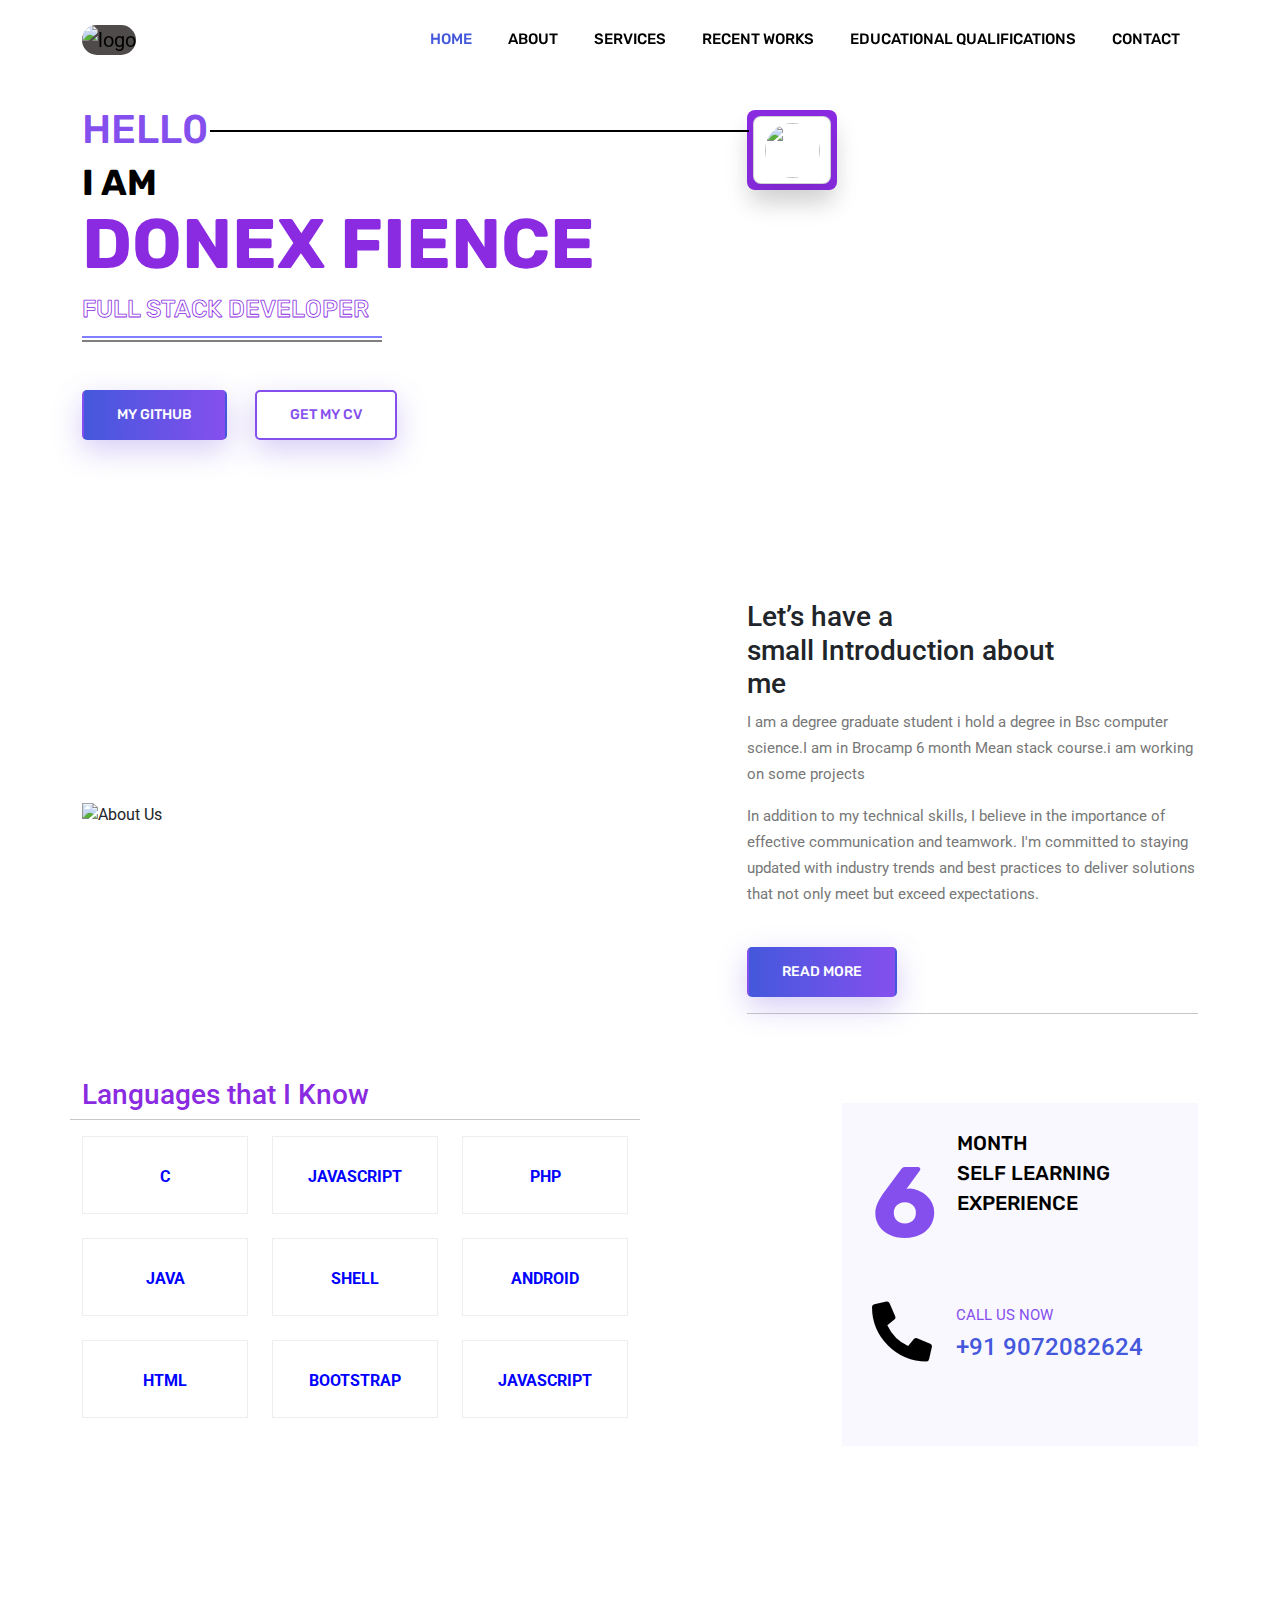
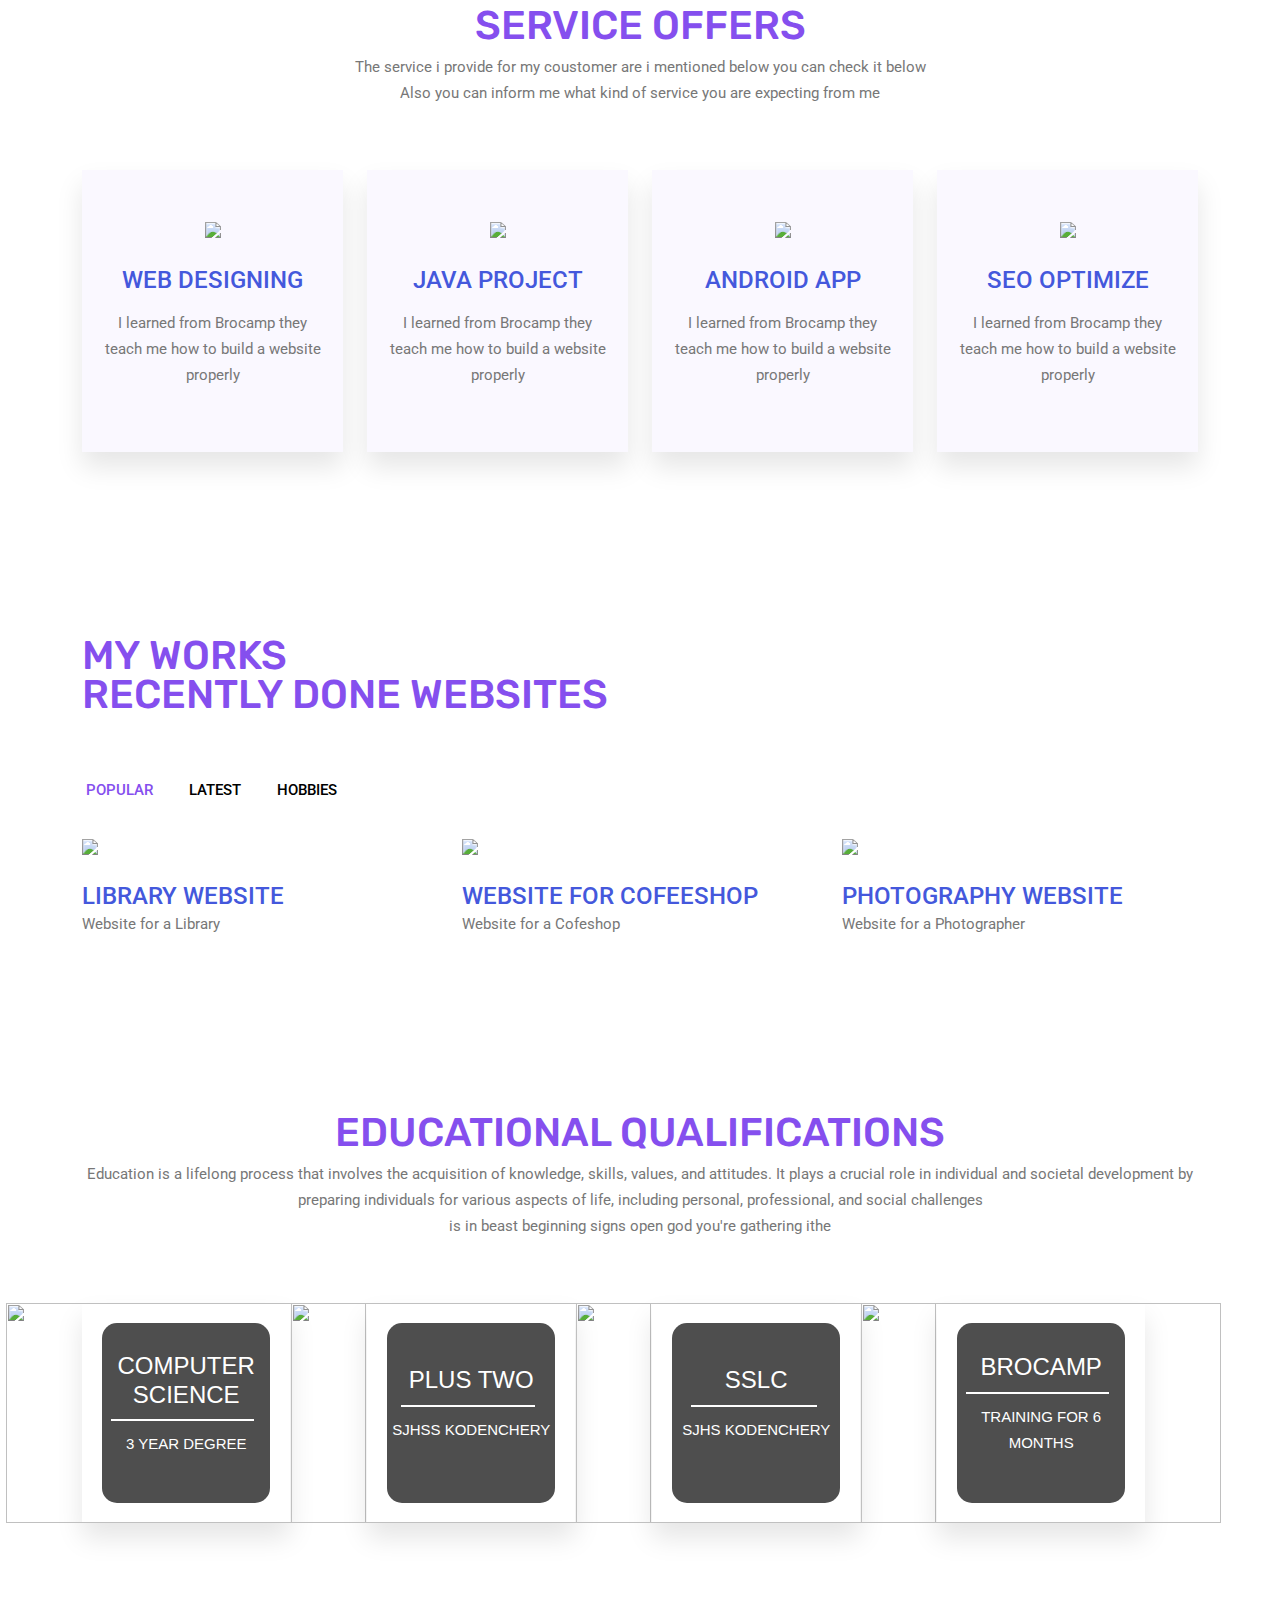
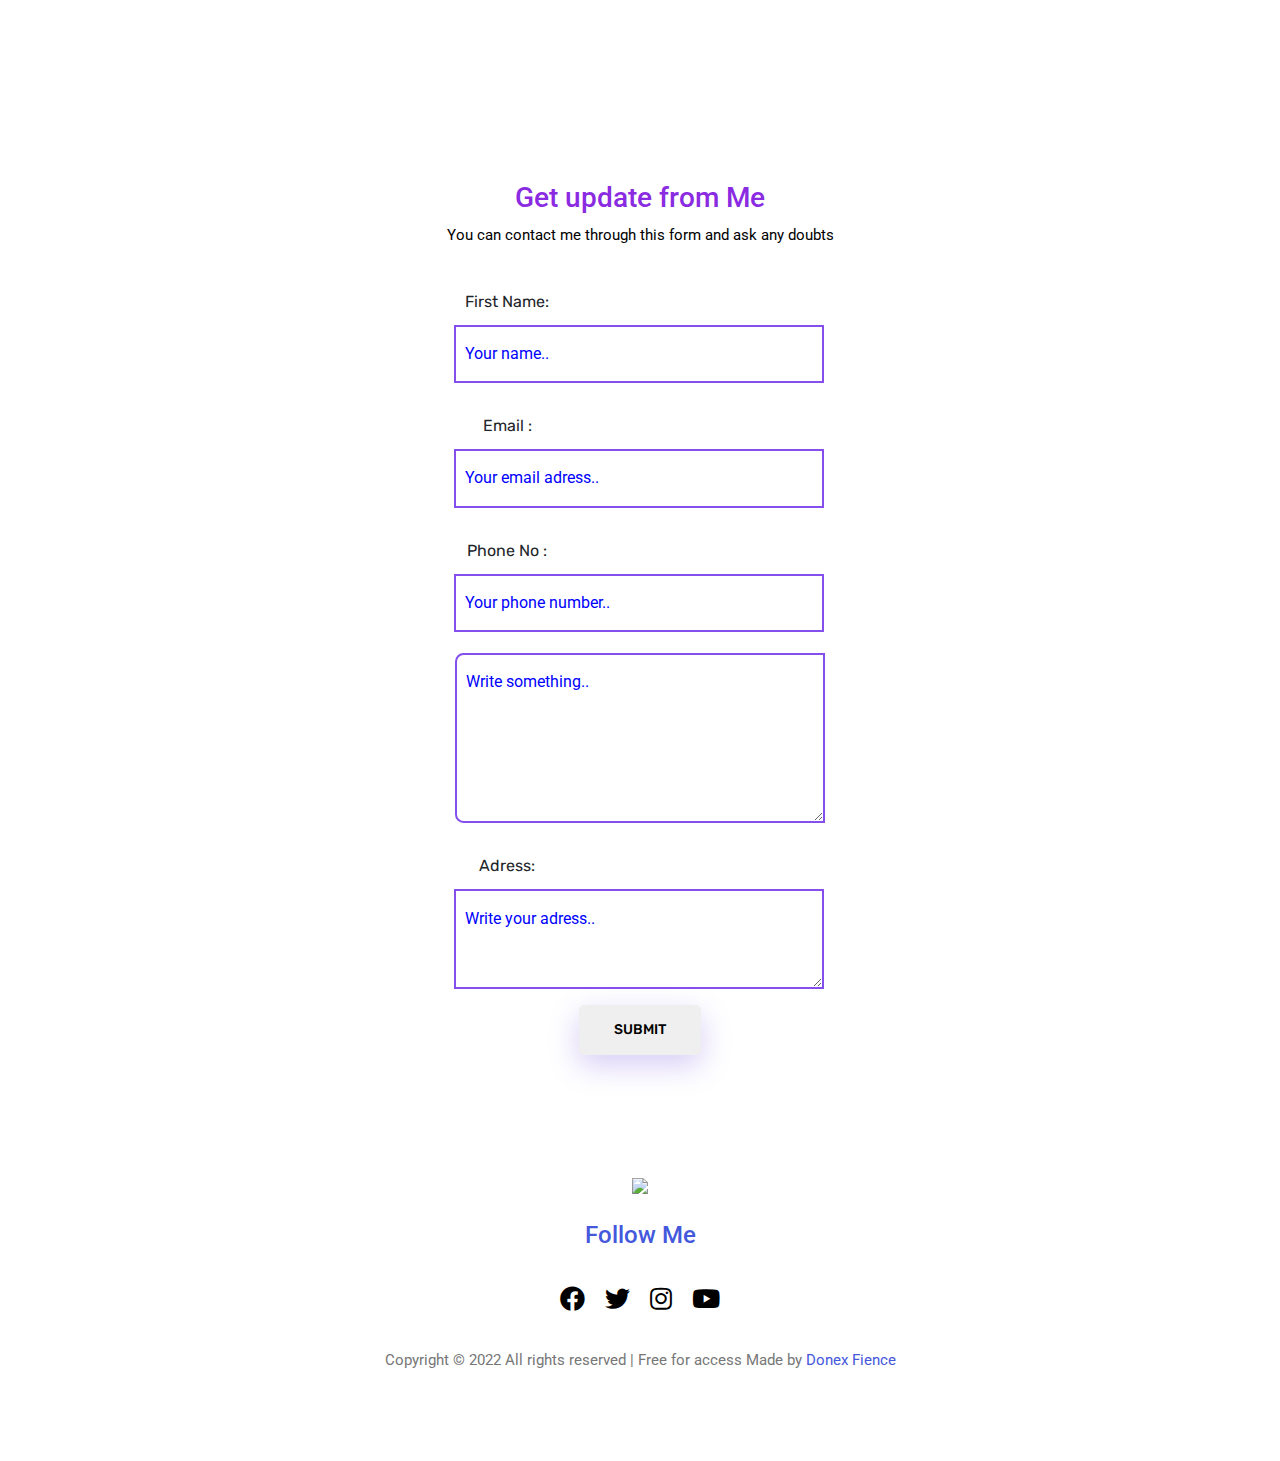
==== WEEK _2 technical/mywebsitess.html @ 6db1c2a1 "HOME PAGE PORTFOLIO" ====
<!DOCTYPE html>
<html lang="en">

<head>
    <meta charset="UTF-8">
    <meta name="viewport" content="width=device-width, initial-scale=1.0">
    <title>Donex fience</title>

    <!-- FAVICON -->
    <link rel="icon" type="image/png" href="Untitled.png">

    <!-- Bootstrap 5 CDN Links -->
    <link rel="stylesheet" href="https://cdnjs.cloudflare.com/ajax/libs/twitter-bootstrap/5.1.0/css/bootstrap.min.css">
    <link rel="stylesheet" href="https://cdnjs.cloudflare.com/ajax/libs/font-awesome/5.15.4/css/all.min.css">

    <!-- Custom File's Link -->
    <link rel="stylesheet" href="css/style.css">
    <link rel="stylesheet" href="css/responsive-style.css">

</head>

<body>
    <!-- Navbar section -->
    <header class="header_wrapper">
        <nav class="navbar navbar-expand-lg fixed-top">
            <div class="container">
                <!-- container fluid will go to edges -->
                <a class="navbar-brand" href="#">
                    <img decoding="async" src="my logo.jpg" height="5px" class="img-fluid" alt="logo">
                </a>
                <button class="navbar-toggler" type="button" data-bs-toggle="collapse" data-bs-target="#navbarNav"
                    aria-controls="navbarNav" aria-expanded="false" aria-label="Toggle navigation">
                    <i style="font-size: large;" class="fas fa-stream navbar-toggler-icon"></i>
                </button>
                <div class="collapse navbar-collapse justify-content-end" id="navbarNav">
                    <!-- like a menu -->
                    <ul class="navbar-nav menu-navbar-nav">
                        <li class="nav-item">
                            <a class="nav-link active" aria-current="page" href="#home">Home</a>
                        </li>
                        <li class="nav-item">
                            <a class="nav-link" href="./Multipages-website-Design/aboutlink.html">About</a>
                        </li>
                        <li class="nav-item">
                            <a class="nav-link" href="Multipages-website-Design/services.html">Services</a>
                        </li>
                        <li class="nav-item">
                            <a class="nav-link" href="Multipages-website-Design/recent.html">Recent works</a>
                        </li>
                        <li class="nav-item">
                            <a class="nav-link" href="Multipages-website-Design/education.html">Educational Qualifications</a>
                        </li>
                        <li class="nav-item">
                            <a class="nav-link" href="Multipages-website-Design/contact.html">Contact</a>
                        </li>
                    </ul>
                </div>
            </div>
        </nav>
    </header>
    <!-- Navbar section exit -->

    <!-- Banner section -->
    <section id="home" class="banner_wrapper">
        <div class="container">
            <div class="row">
                <div class="col-lg-7 order-lg-1 order-2 banner-content">
                    <h2 class="text-uppercase position-relative">Hell0</h2>
                    <h4 class="text-uppercase">I   am  </h4>
                    <h1 style="color: blueviolet;" >DONEX FIENCE</h1>
                    <h5 class="text-uppercase data-text">Full Stack developer</h5>
                    <div class="line"></div>
                    <div class="lines"></div>
                    
                    <div class="mt-5">
                        <!-- bootstrap btns -->
                        <a class="main-btn primary-btn" href="#">My Github</a>
                        <a class="main-btn secondary-btn ms-4" href="#">Get My CV</a>
                    </div>
                </div>
                <div class="col-lg-5 order-lg-2 order-1">
                    <div class="top-right-myimg">
                        <section class="containers">
                            <div class="card">
                              <div class="image">
                                <img decoding="async" src="Screenshot_2023-11-14-17-39-06-389_com.instagram.android.jpg" class="img-fluid"/>
                              </div>
                            </div>
                            <!-- <img decoding="async" src="Screenshot_2023-11-14-17-39-06-389_com.instagram.android.jpg" class="img-fluid"> -->
                        
                    </div>
                </div>
            </div>
        </div>
    </section>
    <!-- Banner section exit -->

    <!-- About section -->
    <section id="about" class="about_wrapper">
        <div class="container">
            <div class="row align-items-center">
                <div class="col-lg-7 mb-4 mb-lg-0">
                    <img decoding="async" src="Untitled (1).png" class="img-fluid" alt="About Us">
                </div>
                <div class="col-lg-5 mb-4 mb-lg-0">
                    <h3>Let’s have a <br> small Introduction about <br>me</h3>
                    <p>I am a degree graduate student i hold a degree in Bsc computer science.I am in Brocamp 6 month Mean stack course.i am working on some projects</p>
                    <p>In addition to my technical skills, I believe in the importance of effective communication and teamwork. I'm committed to staying updated with industry trends and best practices to deliver solutions that not only meet but exceed expectations.</p>
                    <a href="#" class="main-btn primary-btn mt-4">READ MORE</a>
                    <hr>
                </div>
            </div>
            <div class="row justify-content-center pt-5">
                <div class="col-lg-6 mb-4 mb-lg-0">
                    <div class="row">
                        <h3 style="color: blueviolet;">Languages that I Know</h3>
                        <hr>
                        <div class="col-md-4 col-sm-6 mb-4">
                            <div class="single-logo-item">
                                <p  class="text-uppercase" style="font-size: medium;color: blue; font-weight: bold;">C </p>
                            </div>
                        </div>
                        <div class="col-md-4 col-sm-6 mb-4">
                            <div class="single-logo-item">
                                <p  class="text-uppercase" style="font-size: medium;color: blue; font-weight: bold;">javascript</p>
                            </div>
                        </div>
                        <div class="col-md-4 col-sm-6 mb-4">
                            <div class="single-logo-item">
                                <p  class="text-uppercase" style="font-size: medium;color: blue; font-weight: bold;">PHP</p>
                            </div>
                        </div>
                        <div class="col-md-4 col-sm-6 mb-4">
                            <div class="single-logo-item">
                                <p  class="text-uppercase" style="font-size: medium;color: blue; font-weight: bold;">java</p>
                            </div>
                        </div>
                        <div class="col-md-4 col-sm-6 mb-4">
                            <div class="single-logo-item">
                                <p  class="text-uppercase" style="font-size: medium;color: blue; font-weight: bold;">Shell</p>
                            </div>
                        </div>
                        <div class="col-md-4 col-sm-6 mb-4">
                            <div class="single-logo-item">
                                <p  class="text-uppercase" style="font-size: medium;color: blue; font-weight: bold;">Android</p>
                            </div>
                        </div>
                        <div class="col-md-4 col-sm-6 mb-4">
                            <div class="single-logo-item">
                                <p  class="text-uppercase" style="font-size: medium;color: blue; font-weight: bold;">HTML</p>
                            </div>
                        </div>
                        <div class="col-md-4 col-sm-6 mb-4">
                            <div class="single-logo-item">
                                <p  class="text-uppercase" style="font-size: medium; color: blue; font-weight: bold;">BOOtstrap</p>
                            </div>
                        </div>
                        <div class="col-md-4 col-sm-6 mb-4">
                            <div class="single-logo-item">
                                <p  class="text-uppercase" style="font-size: medium; align-items: center;color: blue; font-weight: bold;">javascript</p>
                            </div>
                        </div>
                    </div>
                </div>
                <div class="offset-lg-2 col-lg-4 col-md-10">
                    <div class="client-info">
                        <div class="d-flex">
                            <span class="large">6</span> </span>
                            <span class="smll">MONTH <br>SELF LEARNING <br>EXPERIENCE</span>
                        </div>
                        <div class="call-now d-flex py-4">
                            <div>
                                <span class="fa fa-phone-alt"></span>
                            </div>
                            <div class="ms-4">
                                <p>call us now</p>
                                <h5>+91 9072082624</h5>
                            </div>
                        </div>
                    </div>
                </div>

            </div>
        </div>
    </section>
    <!-- About section exit -->

    <!-- Services section -->
    <section id="services" class="services_wrapper">
        <div class="container">
            <div class="row">
                <div class="col-sm-12 text-center mb-5">
                    <h2>SERVICE OFFERS</h2>
                    <p>The service i provide for my coustomer are i mentioned below you can check it below <br
                            class="d-none d-lg-block">
                        Also you can inform me what kind of service you are expecting from me</p>
                </div>
                <div class="col-lg-3 col-sm-6 mb-4">
                    <div class="card rounded-0 border-0 text-center py-5 px-3">
                        <div>
                            <img decoding="async" src="./images/services-img/mouse.webp">
                        </div>
                        <h5 class="text-uppercase mt-4 mb-3">Web designing</h5>
                        <p>I learned from Brocamp they teach me how to build a website properly</p>
                    </div>
                </div>
                <div class="col-lg-3 col-sm-6 mb-4">
                    <div class="card rounded-0 border-0 text-center py-5 px-3">
                        <div>
                            <img decoding="async" src="./images/services-img/ui-ux.webp">
                        </div>
                        <h5 class="text-uppercase mt-4 mb-3">java project</h5>
                        <p>I learned from Brocamp they teach me how to build a website properly</p>
                    </div>
                </div>
                <div class="col-lg-3 col-sm-6 mb-4">
                    <div class="card rounded-0 border-0 text-center py-5 px-3">
                        <div>
                            <img decoding="async" src="./images/services-img/website.webp">
                        </div>
                        <h5 class="text-uppercase mt-4 mb-3">android app</h5>
                        <p>I learned from Brocamp they teach me how to build a website properly</p>
                    </div>
                </div>
                <div class="col-lg-3 col-sm-6 mb-4">
                    <!-- a box with length of 3 and 5 -->
                    <div class="card rounded-0 border-0 text-center py-5 px-3">
                        <div>
                            <img decoding="async" src="./images/services-img/seo.webp">
                        </div>
                        <h5 class="text-uppercase mt-4 mb-3">SEO OPTIMIZE</h5>
                        <p>I learned from Brocamp they teach me how to build a website properly</p>
                    </div>
                </div>
            </div>
        </div>
    </section>
    <!--Services section exit -->

    <!-- my website Section -->
    <section id="website" class="allwebsite">
        <div class="container">
            <div class="row">
                <div class="col-sm-12 text-left mb-md-5 mb-2">
                    <h2>MY WORKS <br>RECENTLY DONE WEBSITES</h2>
                </div>
            </div>
            <div class="row">
                <!-- from bootstrap list of navbar -->
                <ul class="nav nav-pills mb-4" id="pills-tab" role="tablist">
                    <li class="nav-item" role="presentation">
                        <button class="nav-link active" id="pills-one-tab" data-bs-toggle="pill"
                            data-bs-target="#pills-one" type="button" role="tab" aria-controls="pills-one"
                            aria-selected="true">Popular</button>
                    </li>
                    <li class="nav-item" role="presentation">
                        <button class="nav-link" id="pills-two-tab" data-bs-toggle="pill" data-bs-target="#pills-two"
                            type="button" role="tab" aria-controls="pills-two" aria-selected="true">Latest</button>
                    </li>
                    <li class="nav-item" role="presentation">
                        <button class="nav-link" id="pills-three-tab" data-bs-toggle="pill"
                            data-bs-target="#pills-three" type="button" role="tab" aria-controls="pills-three"
                            aria-selected="true">Hobbies</button>
                    </li>
                </ul>
                <!-- content inside the above one    -->
                <div class="tab-content" id="pills-tabContent">
                    <div class="tab-pane fade show active" id="pills-one" role="tabpanel"
                        aria-labelledby="pills-one-tab">
                        <div class="row">
                            <div class="col-lg-4 col-sm-6">
                                <div class="websites-img">
                                    <img decoding="async" src="./images/WORK IMG/portfolio1.webp" class="img-fluid w-100">
                                    <div class="overlay"> <i class="fas fa-plus"></i></div>
                                </div>
                                <h5 class="mb-0 mt-4">LIBRARY WEBSITE</h5>
                                <p>Website for a Library</p>
                            </div>
                            <div class="col-lg-4 col-sm-6">
                                <div class="websites-img">
                                    <img decoding="async" src="./images/WORK IMG/portfolio2.webp" class="img-fluid w-100">
                                    <div class="overlay"> <i class="fas fa-plus"></i></div>
                                </div>
                                <h5 class="mb-0 mt-4">WEBSITE FOR COFEESHOP</h5>
                                <p>Website for a Cofeshop</p>
                            </div>
                            <div class="col-lg-4 col-sm-6">
                                <div class="websites-img">
                                    <img decoding="async" src="./images/WORK IMG/portfolio3.webp" class="img-fluid w-100">
                                    <div class="overlay"> <i class="fas fa-plus"></i></div>
                                </div>
                                <h5 class="mb-0 mt-4">PHOTOGRAPHY WEBSITE</h5>
                                <p>Website for a Photographer</p>
                            </div>
                        </div>
                    </div>
                    <div class="tab-pane fade" id="pills-two" role="tabpanel" aria-labelledby="pills-two-tab">
                        <div class="row">
                            <div class="col-lg-4 col-sm-6">
                                <div class="websites-img">
                                    <img decoding="async" src="./images/WORK IMG/portfolio4.webp" class="img-fluid w-100">
                                    <div class="overlay"> <i class="fas fa-plus"></i></div>
                                </div>
                                <h5 class="mb-0 mt-4">ANIMATION DESIGN</h5>
                                <p>Website for Shoping</p>
                            </div>
                            <div class="col-lg-4 col-sm-6">
                                <div class="websites-img">
                                    <img decoding="async" src="./images/WORK IMG/portfolio5.webp" class="img-fluid w-100">
                                    <div class="overlay"> <i class="fas fa-plus"></i></div>
                                </div>
                                <h5 class="mb-0 mt-4">ANIMATION DESIGN</h5>
                                <p>Website for a Instagram page</p>
                            </div>
                            <div class="col-lg-4 col-sm-6">
                                <div class="websites-img">
                                    <img decoding="async" src="./images/WORK IMG/portfolio6.webp" class="img-fluid w-100">
                                    <div class="overlay"> <i class="fas fa-plus"></i></div>
                                </div>
                                <h5 class="mb-0 mt-4">ANIMATION DESIGN</h5>
                                <p>Website for a college</p>
                            </div>
                        </div>
                    </div>
                    <div class="tab-pane fade" id="pills-three" role="tabpanel" aria-labelledby="pills-three-tab">
                        <div class="row">
                            <div class="col-lg-4 col-sm-6">
                                <div class="websites-img">
                                    <img decoding="async" src="./images/WORK IMG/portfolio7.webp" class="img-fluid w-100">
                                    <div class="overlay"> <i class="fas fa-plus"></i></div>
                                </div>
                                <h5 class="mb-0 mt-4">DRINKING COFEES</h5>
                                <p>TRAVEL</p>
                            </div>
                            <div class="col-lg-4 col-sm-6">
                                <div class="websites-img">
                                    <img decoding="async" src="./images/WORK IMG/portfolio8.webp" class="img-fluid w-100">
                                    <div class="overlay"> <i class="fas fa-plus"></i></div>
                                </div>
                                <h5 class="mb-0 mt-4">DRAWING</h5>
                                <p>PENCIL DRAWING</p>
                            </div>
                            <div class="col-lg-4 col-sm-6">
                                <div class="websites-img">
                                    <img decoding="async" src="./images/WORK IMG/portfolio9.webp" class="img-fluid w-100">
                                    <div class="overlay"> <i class="fas fa-plus"></i></div>
                                </div>
                                <h5 class="mb-0 mt-4">MY COLLECTIONS</h5>
                                <p>DRAWING COLLECTIONS</p>
                            </div>
                        </div>
                    </div>

                </div>
            </div>
        </div>
    </section>
    <!-- webistes Section exit -->

    <!-- education Section -->
    <section id="education" class="ed">
        <div class="container">
            <div class="row">
                <div class="col-sm-12 text-center mb-5">
                    <h2>EDUCATIONAL QUALIFICATIONS</h2>
                    <p>Education is a lifelong process that involves the acquisition of knowledge, skills, values, and attitudes. It plays a crucial role in individual and societal development by preparing individuals for various aspects of life, including personal, professional, and social challenges<br
                            class="d-none d-lg-block">
                        is in beast beginning signs open god you're gathering ithe</p>
                </div>
                <div class="col-lg-3 col-sm-6 mb-4">
                    <div class="card rounded-0 border-0 p-0">
                        <img decoding="async" src="./AdobeStock_392829738_Preview.jpeg" style="width: 360px; height: 220px;">
                        <div class="ed_details">
                            <div class="blog_text text-center">
                                <h5 class="text-white mb-0">COMPUTER SCIENCE</h5>
                                <div class="border_line"></div>
                                <p class="text-white">3 YEAR DEGREE</p>
                            </div>
                        </div>
                    </div>
                </div>
                <div class="col-lg-3 col-sm-6 mb-4">
                    <div class="card rounded-0 border-0 p-0">
                        <img decoding="async" src="./AdobeStock_426054483_Preview.jpeg" style="width: 360px; height: 220px;">
                        <div class="ed_details">
                            <div class="ed_text text-center">
                                <h5 class="text-white mb-0">PLUS TWO</h5>
                                <div class="border_line"></div>
                                <p class="text-white">SJHSS KODENCHERY</p>
                            </div>
                        </div>
                    </div>
                </div>
                <div class="col-lg-3 col-sm-6 mb-4">
                    <div class="card rounded-0 border-0 p-0">
                        <img decoding="async" src="./AdobeStock_61342759_Preview.jpeg" style="width: 360px; height: 220px;">
                        <div class="ed_details">
                            <div class="ed_text text-center">
                                <h5 class="text-white mb-0">SSLC</h5>
                                <div class="border_line"></div>
                                <p class="text-white">SJHS KODENCHERY</p>
                            </div>
                        </div>
                    </div>
                </div>
                <div class="col-lg-3 col-sm-6 mb-4">
                    <div class="card align-content-center justify-content-center rounded-0 border-0 p-0">
                        <img decoding="async" src="./AdobeStock_258061883_Preview.jpeg" style="width: 360px; height: 220px;">
                        <div class="ed_details">
                            <div class="ed_text text-center">
                                <h5 class="text-white mb-0">BROCAMP</h5>
                                <div class="border_line"></div>
                                <p class="text-white">TRAINING FOR 6 MONTHS</p>
                            </div>
                        </div>
                    </div>
                </div>
            </div>
        </div>
    </section>
    <!-- education Section exit -->

    <!-- Footer section -->
    <section id="contact" class="footer_wrapper mt-1">
        <div class="container">
            <div class="row">
                <div class="col-12 newsletter text-center px-2">
                    <div>
                        <h3 style="color: blueviolet;">Get update from Me</h3>
                        <p style="color: black;">You can contact me through this form and ask any doubts</p>

                        <form id="gform" action="https://script.google.com/macros/s/AKfycbw35t3rtK4gIuHwmHIR7xKgrsCrag_ogxi-517STUhFCDXxa4qKh5ohebCUTgon7kow_Q/exec" method="post" class="row g-2 justify-content-center" >
                            <div class="col col-sm-6 col-lg-4">
                                <div class="input-group">
                                <label for="fname">First Name: </label>
                                <input type="text" id="contact-name" name="name" placeholder="Your name.." onkeyup="validateName()">
                                <span id="name-error"></span>
                                </div>
                                <div class="input-group">
                                <label for="lname">Email :</label>
                                <input type="text" id="contact-email" name="email" placeholder="Your email adress.."onkeyup="validateEmail()">
                                <span id="Email-error"></span>
                                </div> 
                                <div class="input-group">
                                    <label for="contact-phone">Phone No :</label>
                                    <input type="text" id="contact-phone" name="phone" placeholder="Your phone number.." onkeyup="validatePhone()">
                                    <span id="number-error"></span>
                                </div>
                                <div class="input-group">
                                    <textarea id="contact-message" name="message" placeholder="Write something.." style="height:170px" onkeyup="validateMessage()"></textarea>
                                    <span id="meassage-error"></span>
                                </div>
                                <div class="input-group">
                                    <label for="subject">Adress: </label>
                                    <textarea id="adress" name="contact-adress" placeholder="Write your adress.." style="height:100px"></textarea>
                                    <span id="adress-error"></span>
                                </div>

                                <input type="submit" id="submit" value="Submit">
                            </div>
                            </div>
                        </form>
                    </div>
                </div>
            </div>
        </div>
        <div class="container mt-5">
            <div class="row align-items-center justify-content-center">
                <div class="col-12 text-center">
                    <div class="footer-logo mb-3 mb-md-0">
                        <img decoding="async" src="Untitled.png">
                    </div>
                    <div class="my-4 social-icons">
                        <h5>Follow Me</h5>
                        <ul class="list-unstyled d-flex justify-content-center align-items-center">
                            <li><a href="#"><i class="fab fa-facebook"></i></a></li>
                            <li><a href="#"><i class="fab fa-twitter"></i></a></li>
                            <li><a href="#"><i class="fab fa-instagram"></i></a></li>
                            <li><a href="#"><i class="fab fa-youtube"></i></a></li>
                        </ul>
                    </div>
                </div>
                <div class="col-lg-8 col-sm-12">
                    <p class="footer-text text-center my-2">Copyright © 2022 All rights reserved | Free for access
                        Made  by <a href="#">Donex Fience</a>
                    </p>

                </div>
            </div>
        </div>
    </section>
    <!-- Footer section exit -->

    <!-- Bootstrap 5 JS CDN Links -->
    <script src="https://cdnjs.cloudflare.com/ajax/libs/popper.js/2.9.2/umd/popper.min.js"></script>
    <script src="https://cdnjs.cloudflare.com/ajax/libs/twitter-bootstrap/5.1.0/js/bootstrap.min.js"></script>
    <script src="https://smtpjs.com/v3/smtp.js">
    </script>
    <!-- Custom Js Link -->
    <script src="js/main.js"></script>
    <script>
        function sendEmail(){
            Email.send({
    Host : "smtp.gmail.com",
    Username : "donexbrocamp@gmail.com",
    Password : "donexbrocamp2624",
    To : 'donexbrocamp@gmail.com',
    From :document.getElementById("email").value,
    Subject : "new coustomer",
    Body : "Name: "+document.getElementById("name").value+"<br> Email: "+document.getElementById("email").value+"<br> Number: "+document.getElementById("number").value
}).then(
  message => alert(message)
);
        }
    </script>
</body>

</html>
---- WEEK _2 technical/css/style.css ----
/* TABLE OF CONTENTS */
/* ------------------
1. General
2. Navbar
3. Banner
4. About
5. Services
6. Portfolio
7. Blog
8. Contact
9. Footer
-------------------- */

/* 1 General */
@import url('https://fonts.googleapis.com/css2?family=Rubik:wght@300;400;500;600;700;800;900&display=swap');
@import url('https://fonts.googleapis.com/css2?family=Roboto:wght@100;300;400;500;700;900&display=swap');


* {
    box-sizing: border-box;
    margin: 0;
    padding: 0;
}
/* variables for changing background color  */
:root {
    /* Background Color */
    --primary-color: #4458dc;
    --secondary-color: #854fee;
    --bg-white: #fff;
    --bg-light: #faf8ff;
    --bg-black: #000;
    --bg-gray: #eee;
    --gradient: linear-gradient(to right, #4458dc 0%, #854fee 100%), radial-gradient(circle at top left, #4458dc, #854fee);

    /* Text Color */
    --primary-text: #4458dc;
    --secondary-text: #854fee;
    --text-white: #fff;
    --text-black: #000;
    --text-gray: #777;

    /* Font Family */
    --primary-font: 'Rubik', sans-serif;
    --secondary-font: 'Roboto', sans-serif;
}

body {
    font-family: var(--secondary-font);
    width: 100%;
    background-image: url('../images/body-bg.png.webp');
    background-repeat: no-repeat;
}
/* for all a tag */
a {
    text-decoration: none;
    /* disabled underline */
}

/* 1 Custom CSS */

::-webkit-scrollbar {
    width: 0.65rem;
    /* my scrollbar with width */
}

::-webkit-scrollbar-track {
    background: var(--bg-gray);
    /* scrollbar bg */
}

::-webkit-scrollbar-thumb {
    background: var(--primary-color);
    /* bar color */
}

section {
    padding: 5rem 0;
    /* padding from top and bottom */
}
/* a line */
.line{
    height: 2px;
    width: 300px;
    background-color:blue;
    margin-top: 5px;
    opacity: 0.5;
}
.lines{
    height: 2px;
    width: 300px;
    background-color:black;
    margin-top: 2px;
    opacity: 0.5;
    margin-right: 100px;
}
/* button  common classes */
.main-btn {
    display: inline-block;
    font-family: var(--primary-font);
    font-weight: 500;
    font-size: 0.875rem;
    line-height: 2.875rem;
    text-align: center;
    cursor: pointer;
    text-transform: uppercase;
    border-radius: 0.3125rem;
    box-shadow: 0 0.625rem 1.875rem rgb(118 85 225 / 30%);
    border: double 0.125rem transparent;
    padding: 0 2.0625rem;
    transition: all .4s ease-in-out;
    --webkit-transition: all .4s ease-in-out;
    /* webkit transistion for browsers */
}
.primary-btn {
    background-image: var(--gradient);
    color: var(--text-white);
}
/* hover effect for buttons */
.primary-btn:hover {
    border-color: var(--secondary-color);
    background: var(--bg-white);
    color: var(--secondary-text);
    box-shadow: var(--secondary-color);
}

.secondary-btn {
    background-image: var(--bg-white);
    color: var(--secondary-text);
    border-color: var(--secondary-color);
}

.secondary-btn:hover {
    background: var(--gradient);
    color: var(--text-white);
    box-shadow: none;

}
h1 {
    font-size: 4.375rem;
    line-height: 2.75rem;
    font-weight: 700;
    color: var(--text-black);
    margin-bottom: 1.25rem;
    font-family: var(--primary-font);
}

h2 {
    font-weight: 500;
    font-size: 2.5rem;
    line-height: 2.4375rem;
    margin-bottom: 0.5625rem;
    color: var(--secondary-color);
    font-family: var(--primary-font);
}
/* animation for the text */
.data-text{
    position: relative;
    font-size: 1.5rem;
    color: transparent;
    line-height: 2.75rem;
    margin-bottom: 0.05rem;
    font-family: var(--primary-font);
    -webkit-text-stroke: 0.8px blueviolet;
    background: url(../back.png);
    -webkit-background-clip: text;
    background-position: 0 0;
    animation:back 40s linear infinite
}
@keyframes back{
    100%{
        background-position: 2000px 0;
    }
}
.data-text2{
    position: relative;
    font-size: 1.3rem;
    color: transparent;
    line-height: 2.75rem;
    margin-bottom: 0.15rem;
    font-family: var(--primary-font);
    -webkit-text-stroke: 0.10px black;
    background: url(../back.png);
    -webkit-background-clip: text;
    background-position: 0 0;
    animation:back 40s linear infinite
}
@keyframes back{
    100%{
        background-position: 4000px 0;
    }
}
/* animation for the text end */
h4 {
    font-weight: 700;
    font-size: 2.25rem;
    line-height: 3.125rem;
    margin-bottom: 0.9375rem;
    color: var(--text-black);
    font-family: var(--primary-font);
    text-transform: uppercase;
    width: 100%;
    white-space:nowrap;
    overflow: hidden;
    animation: typing 2s steps(18);
}

h5 {
    font-weight: 500;
    font-size: 1.5rem;
    margin-bottom: 2.1875rem;
    color: var(--primary-color);
}
p {
    color: var(--text-gray);
    font-size: 0.9375rem;
    line-height: 1.625rem;
    font-weight: 400;
}
/* 2 Navbar */
.header_wrapper .navbar {
    padding: 0.4375rem 0;
    -webkit-transition: all .2s linear;
    -o-transition: all .2s linear;
    transition: all .2s linear;
}
/* my logo in nav bar */
.navbar-brand img{
    margin-top: 1px;
    height: 25px;
    width: 25px;
    border-radius: 60px;
    background-color: rgb(79, 75, 75);

}
/* my image */
.top-right-myimg img{
    margin-top: 1px;
    height: 55px;
    width: 55px;
    border-radius: 60px; 

    
}
/* my profile box */
.containers {
    display: flex;
    gap: 12px;
    max-width: 90px;
    height: 80px;
    width: 100%;
    background: blueviolet;
    border-radius: 8px;
    padding: 6px;
    box-shadow: 0 15px 25px rgba(0, 0, 0, 0.1);
    margin-bottom: 25px;
}
.container .card {
    display: flex;
    flex: 0 0 100%;
    align-items: center;
    justify-content: center;
    border-radius: 8px;
    background: #fff;
    box-shadow: 0 15px 25px rgba(0, 0, 0, 0.1);
}
.container .card:hover{
    background-color:blue;
}

/* profile card end */
/* responsive logo */
.header_wrapper .navbar-brand img {
    max-width: 10rem;
    height: auto;
}
/* to remove menu bar outline */
.header_wrapper .navbar-toggler:focus {
    box-shadow: none;
}
/* space between nav bar */
.header_wrapper .nav-item {
    margin: 0 0.625rem;
}

.header_wrapper .nav-item .nav-link {
    font-family: var(--primary-font);
    font-size: 0.9375rem;
    font-weight: 500;
    text-transform: uppercase;
    color: var(--text-black);
    display: inline-block;
}
/* active and hover  */
.header_wrapper .nav-item .nav-link.active,
.header_wrapper .nav-item .nav-link:hover {
    color: var(--primary-text);
}

.header-scrolled {
    position: fixed;
    top: 0;
    left: 0;
    width: 100%;
    background-color: var(--bg-white);
    -webkit-box-shadow: 0 0.25rem 0.375rem 0 rgba(12, 0, 46, .05);
    box-shadow: 0 0.25rem 0.375rem 0 rgba(12, 0, 46, .05);
    height: auto;
}
.header_wrapper .navbar-collapse{
    margin-top: -0.125rem;

}
.header_wrapper.menu-navbar-nav{
    text-align: center;
    background-color: var(--bg-white);
}
.header_wrapper .nav-item .nav-link{
    margin-top: 0.937rem;
    margin-bottom:0.752rem;
}

/* 3 Banner */
.banner_wrapper {
    padding-top: 6.875rem;
    z-index: 1;
    background-image: url('../vecteezy_human-work-office-illustration-creative-design_11006584.jpg');
    background-repeat: no-repeat;
    background-position: top;
    background-size: cover;
}
/* only i am donex aligned to center not the images */
.banner_wrapper .col-lg-7 {
    vertical-align: middle;
    align-self: center;
}
/* line after hello */
.banner_wrapper .banner-content h2::after {
    content: '';
    width: 84%;
    height: 0.175rem;
    position: absolute;
    top: 50%;
    left: 20%;
    background: var(--bg-black);
    overflow-x: hidden;
}

/* 4 About my languages */
.about_wrapper .single-logo-item {
    width: 100%;
    padding-top: 20px;
    height: 4.875rem;
    display: flex;
    align-items: center;
    justify-content: center;
    cursor: pointer;
    border: 0.0625rem solid var(--bg-gray);
    box-shadow: blueviolet;
    
}

.about_wrapper .single-logo-item:hover {
    border: 0.9625rem solid transparent;
    box-shadow: 0 0.5rem 1.175rem rebeccapurple;
}
/* my details section */
.about_wrapper .client-info {
    padding: 1.5625rem 1.875rem;
    background: var(--bg-light);
    position: relative;
    margin-top: 1.5625rem;
}
/* a background image */
.about_wrapper .client-info:before {
    content: '';
    position: absolute;
    top: -1.5625rem;
    left: -3.4375rem;
    background: url('../images/client-info.webp');
    background-repeat: no-repeat;
    height: 10.9375rem;
    width: 10.9375rem;
}
/* call icon and text */
.client-info .large {
    color: var(--secondary-text);
    font-family: var(--primary-font);
    font-size: 6.25rem;
    font-weight: 700;
    position: relative;
    z-index: 9;
}

.client-info .smll {
    text-align: left;
    color: var(--text-black);
    font-family: var(--primary-font);
    font-size: 1.25rem;
    margin-left: 1.25rem;
    font-weight: 500;
}

.call-now span {
    font-size: 3.75rem;
    font-weight: 700;
    color: #000;
}

.call-now p {
    color: var(--secondary-color);
    text-transform: uppercase;
    margin-bottom: 0.3125rem;
}

/* 5 Services */
.services_wrapper .card {
    background-color: var(--bg-light);
    cursor: pointer;
}

.services_wrapper .card:hover {
    box-shadow: 0 1.2375rem 1.875rem rgba(65, 76, 220, 0.3);
    background: var(--bg-white);
}

/* 6 portfolio */
.allwebsite .nav-link {
    font-size: 0.9375rem;
    font-weight: 500;
    margin-right: 0.25rem;
    color: var(--text-black);
    text-transform: uppercase;
}
/* for active selection */
.allwebsite .nav-link.active {
    color: var(--secondary-text);
    background-color: transparent;
}

.allwebsite .websites-img {
    position: relative;
    cursor: pointer;
}

.allwebsite .websites-img .overlay {
    position: absolute;
    left: 0;
    top: 0;
    height: 100%;
    width: 100%;
    -webkit-transition: all .4s ease 0s;
    -moz-transition: all .4s ease 0s;
    -o-transition: all .4s ease 0s;
    transition: all .4s ease 0s;
}

.allwebsite .websites-img:hover .overlay {
    background: rgba(77, 87, 222, .5);
}

.websites-img .overlay i {
    font-size: 6.25rem;
    color: var(--text-white);
    position: absolute;
    top: 25%;
    left: 25%;
    -webkit-transform: translate(-50%, -50%);
    transform: translate(-50%, -50%);
    opacity: 0;
    visibility: hidden;
    -webkit-transition: all .4s ease 0s;
    transition: all .4s ease 0s;
}
/* img+icon hovering */
.allwebsite .websites-img:hover i {
    opacity: 1;
    visibility: visible;
    top: 50%;
    left: 50%;
}

/* 7 educational*/

.ed .card {
    position: relative;
    cursor: pointer;
    margin-right: 3.287rem;
}
.ed .ed_details {
    position: absolute;
    top: 1.25rem;
    left: 1.25rem;
    right: 1.25rem;
    bottom: 1.25rem;
    background: rgba(34, 34, 34, .8);
    color: var(--text-white);
    display: flex;
    align-items: center;
    justify-content: center;
    border-radius: 15px;
}
.text-white{
    font-family:'Lucida Sans', 'Lucida Sans Regular', 'Lucida Grande', 'Lucida Sans Unicode', Geneva, Verdana, sans-serif;
}
 .ed_details:hover {
    background: rgba(68, 88, 220, .85);
}

.ed .ed_details .border_line {
    margin: 0.625rem 0;
    margin-left: 0.54rem;
    background: var(--bg-white);
    width: 85%;
    height: 0.125rem;
}
/* 8 contact */
/* forms */
.newsletter {
    width: 100%;
    height: 100%;
    background-image: url('../AdobeStock_304335305_Preview.jpeg');
    background-repeat: no-repeat;
    background-size: cover;
    background-position: center;
    padding: 4.375rem 0;
}
/* form input */
.newsletter input[type=text],select,textarea,option {
    width: 100%;
    line-height: 3rem;
    padding: 0.2rem 0.5625rem;
    border: 0.125rem solid var(--secondary-color);
    background: transparent;
    font-weight: 400;
    border-radius: 0.53125rem;
    color: var(--bg-black);
    margin-top: 5px;
    resize: vertical;
    margin-bottom: 6px;
}
/* input inside input grup i made */
.input-group{
    width: 100%;
    display: flex;
    align-items: center;
    margin: 10px 0;
    position: relative;
    border-radius: 25px;
}
.input-group label{
    flex-basis: 28%;
}
.input-group span{
    position:absolute;
    bottom: 20px;
    right: 17px;
    font-size: 14px;
    color: red;
}
.input-group span i{
    color: green;
}
/* what happen get focused */
.newsletter input:focus {
    color: var(--secondary-text);
    background-color: transparent;
    border-color: var(--bg-white);
    outline: 0;
    box-shadow: var(--secondary-color);
}
.newsletter textarea:focus {
    color: var(--secondary-text);
    background-color: transparent;
    border-color: var(--bg-white);
    outline: 0;
    box-shadow: var(--secondary-color);
}
input[type=submit] {
    display: inline-block;
    font-family: var(--primary-font);
    font-weight: 500;
    font-size: 0.875rem;
    line-height: 2.875rem;
    text-align: center;
    cursor: pointer;
    text-transform: uppercase;
    border-radius: 0.3125rem;
    box-shadow: 0 0.625rem 1.875rem rgb(118 85 225 / 30%);
    border: double 0.125rem transparent;
    padding: 0 2.0625rem;
    transition: all .4s ease-in-out;
    --webkit-transition: all .4s ease-in-out;
  }
.submit:hover{
    border-color: var(--secondary-color);
    background: var(--bg-white);
    color: var(--secondary-text);
    box-shadow: var(--secondary-color);
}
.newsletter textarea:focus {
    color: var(--secondary-text);
    background-color: transparent;
    border-color: var(--bg-white);
    outline: 0;
    box-shadow: var(--secondary-color);
}
.newsletter input::placeholder {
    color: blue;
}
.newsletter textarea::placeholder {
    color: blue;
}

/* footer */
.footer_wrapper .footer-logo img {
    max-width: 8.5rem;
    height: auto;
}

.footer_wrapper .social-icon li {
    margin: 0.375rem;
}

.footer_wrapper .social-icons a {
    line-height: 1.875rem;
    font-size: 1.5625rem;
    display: inline-block;
    color: var(--text-black);
    text-align: center;
    margin: 0 0.625rem;
}
label{
    width: 100%;
    margin-top: 0.58rem;
    padding: 6px 0;
    font-family:var(--primary-font);
}
.footer_wrapper .social-icons a:hover {
    color: var(--primary-color);
}

.footer_wrapper .copyright-text p {
    font-size: 0.6875rem;
    line-height: 1.25rem;
    font-weight: 600;
}

.footer_wrapper .footer-text a {
    color: var(--primary-color);
}
---- WEEK _2 technical/css/responsive-style.css ----
@media (max-width: 500px) {

    
    section {
        padding: 5rem 0;
    }

    h1 {
        font-size: 2.5rem;
        line-height: 3rem;
    }

    h2 {
        font-size: 1.875rem;
        line-height: 2.375rem;
    }

    h3 {
        font-size: 1.5625rem;
        line-height: 2.1875rem;
    }

    /* about */
    .client-info>div {
        justify-content: center;
    }

    .about_language .client-info:before {
        top: 0.25rem;
        left: 2.8125rem;
    }
}
@media (max-width:119.5px){
    h1{
        font-size: 3.75rem;
    }
    h2{
        font-size: 2.187rem;
    }
    h3{
        font-size: 1.875rem;
        line-height: 2.88rem;
    }
    h5{
        font-size: 1.06rem;
    }
    .ed .ed_details{
        top:0.3125rem;
        right:0.3125rem;
        left:0.3125rem;
        bottom:0.3125rem;
    }
}

@media (max-width: 575.5px) {

    .blog_wrapper .blog_details {
        position: absolute;
        top: 2.1875rem;
        left: 2.1875rem;
        right: 2.1875rem;
        bottom: 2.1875rem;
    }
}
/* mobile views */
@media (max-width: 767px) {
    h1{
        font-size: 2.5rem;
        line-height: 3rem;
    }
    h2{
        font-size: 1.87rem;
        line-height: 2.375rem;
    }
    h3{
        font-size: 1.562rem;
        line-height: 2.1875rem;
    }
    .about_wrapper .client-info > div{
        justify-content: center;

    }
}

@media (max-width: 390px) {

    /* top banner */
    .banner_wrapper .banner-content h2::after {
        left: 34%;
    }
}
/* website mode */
@media (max-width:991px) {

    /* 2 Navbar */
/* js call this to fix navbar while make it responsive */
    .header-scrolled {
        height: auto;
    }

    .header_wrapper .navbar-collapse {
        margin-top: -0.125rem;
    }

    .header_wrapper .menu-navbar-nav {
        text-align: center;
        background-color: var(--bg-white);
        padding-bottom: 0.9375rem;
    }

    .header_wrapper .nav-item .nav-link {
        margin-top: 0.9375rem;
    }
}
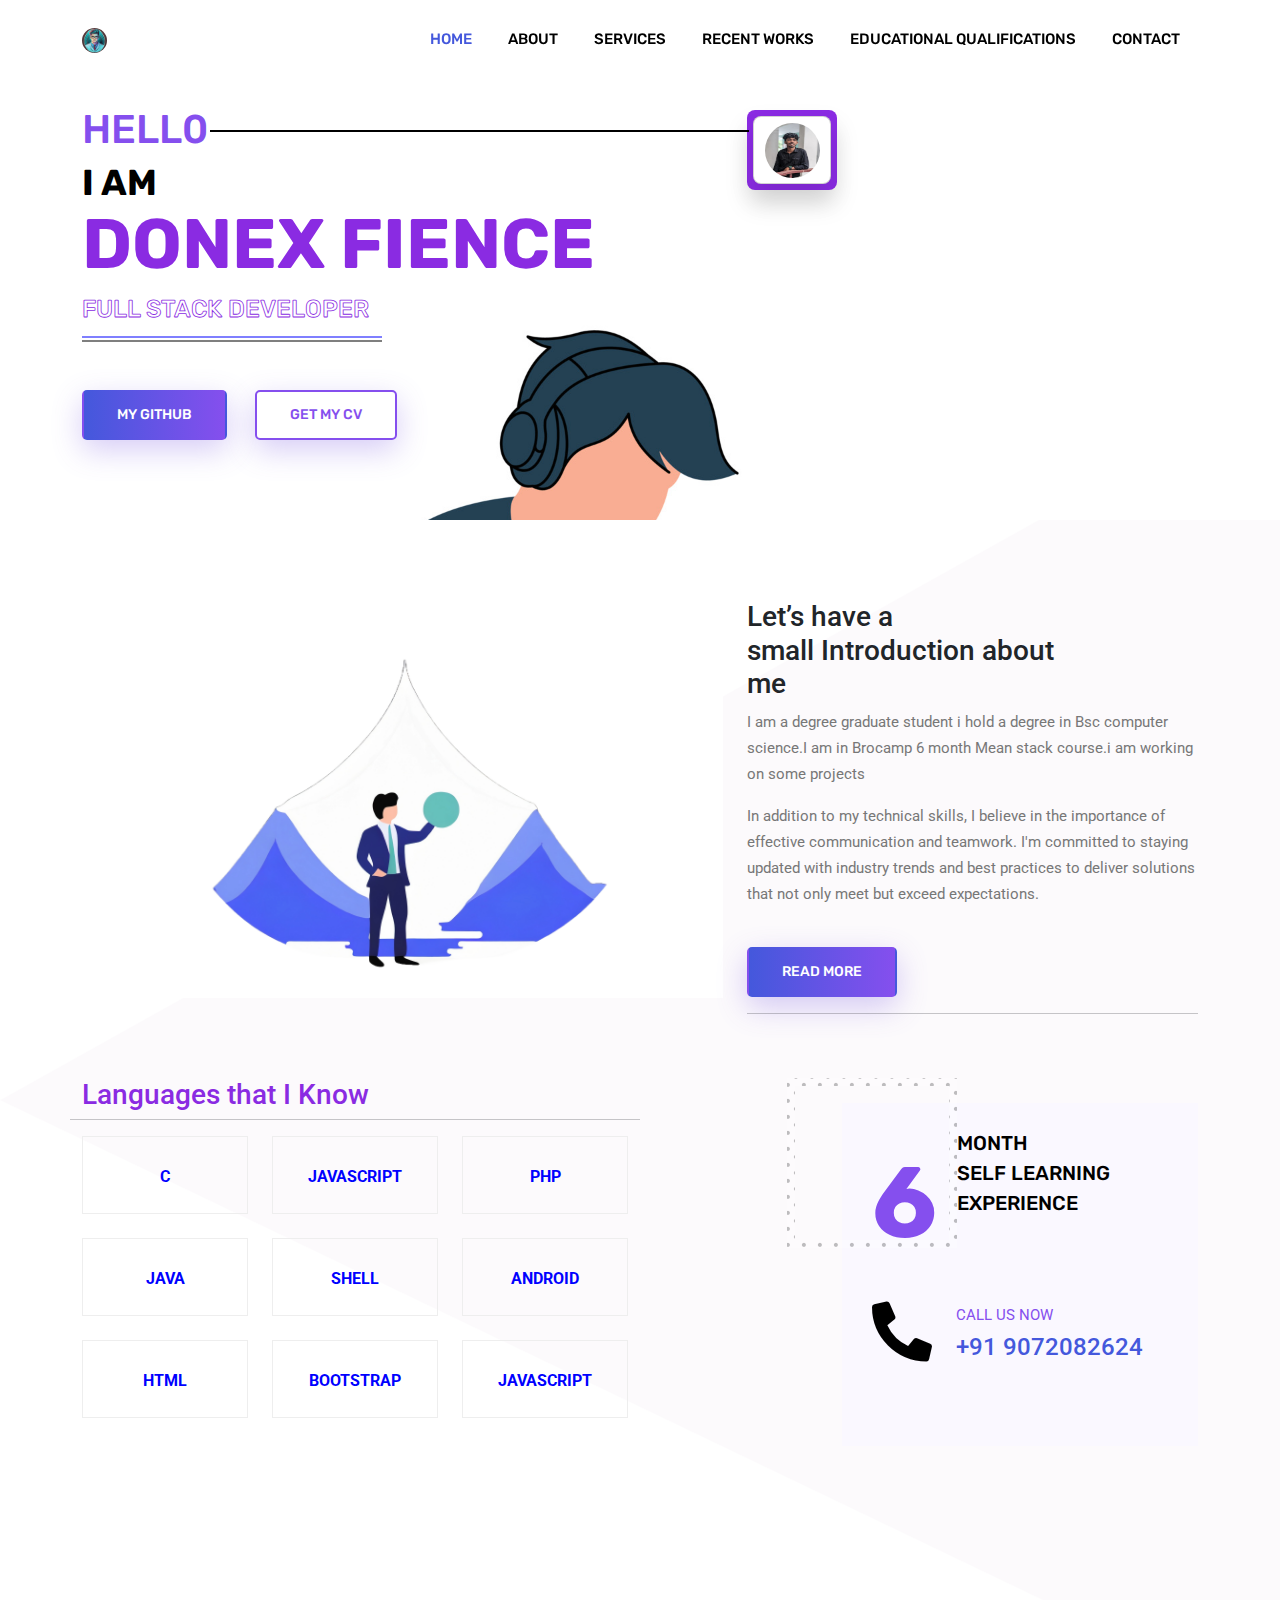
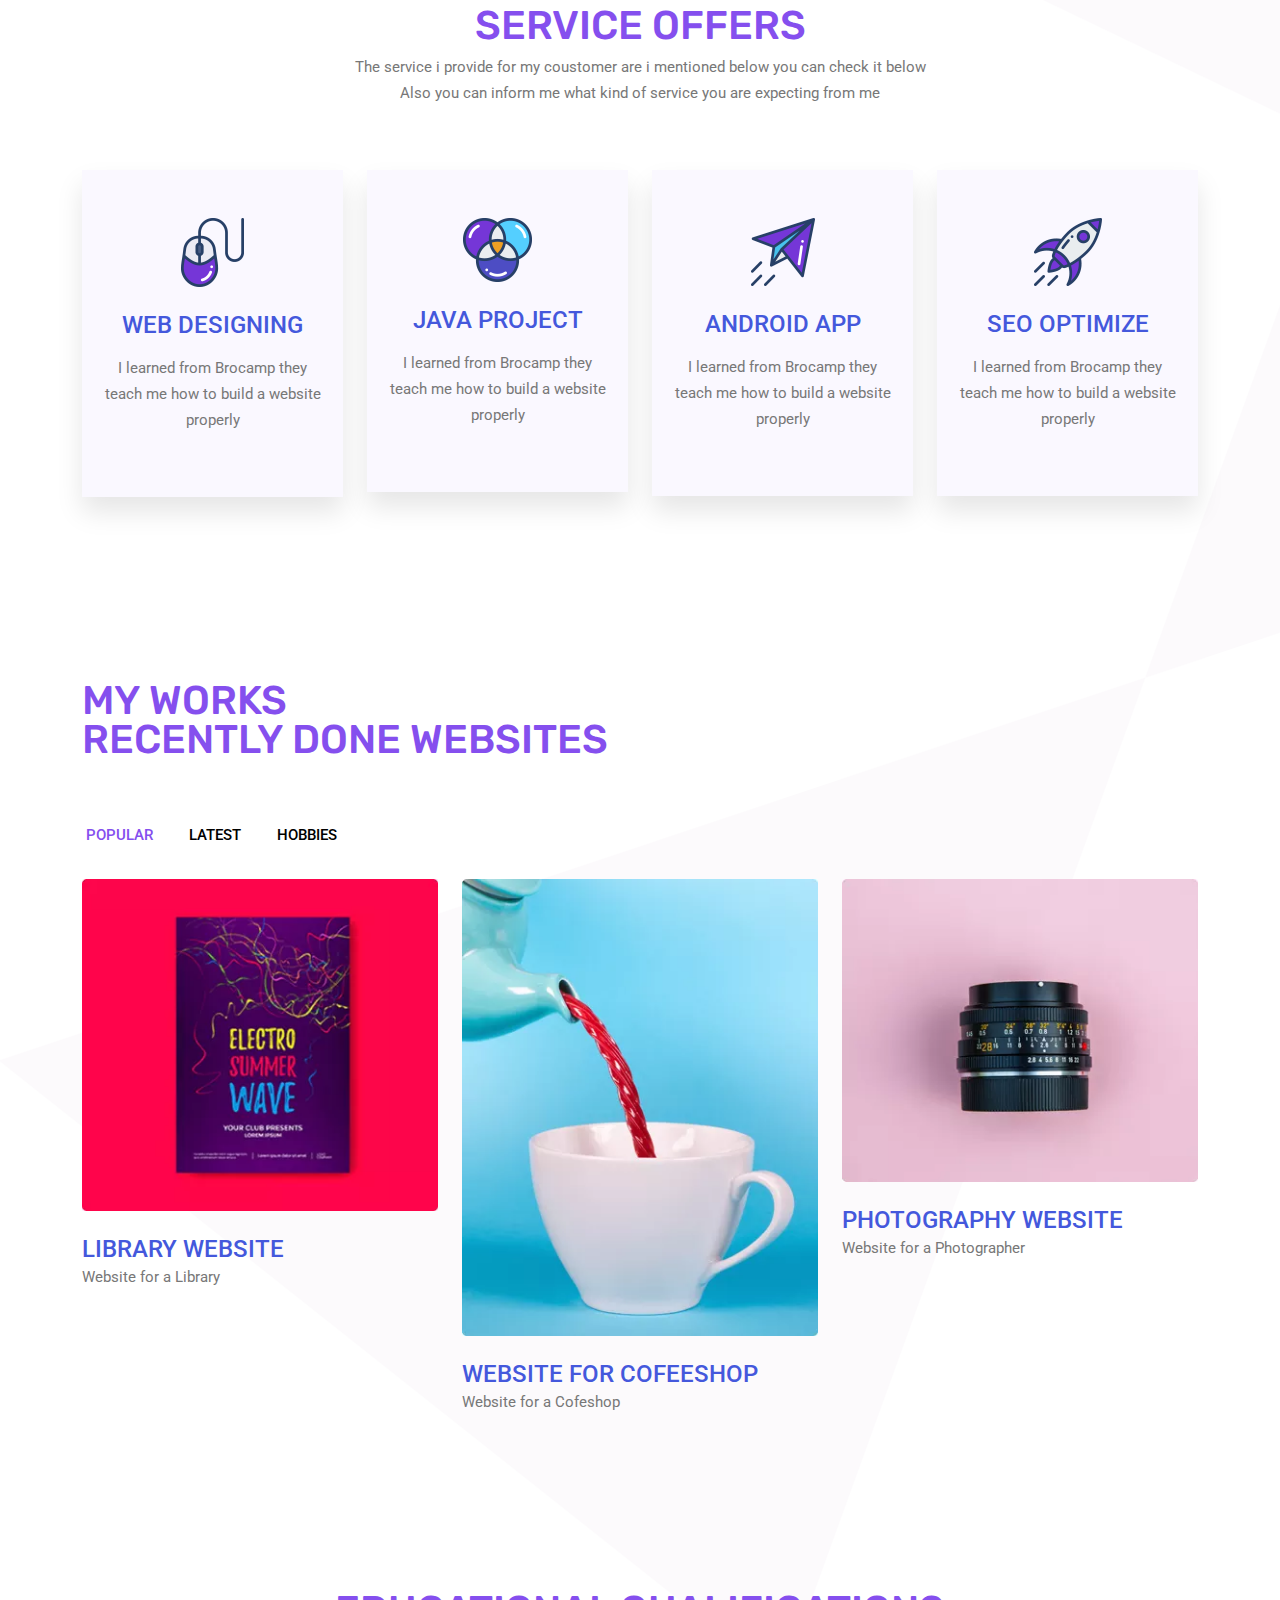
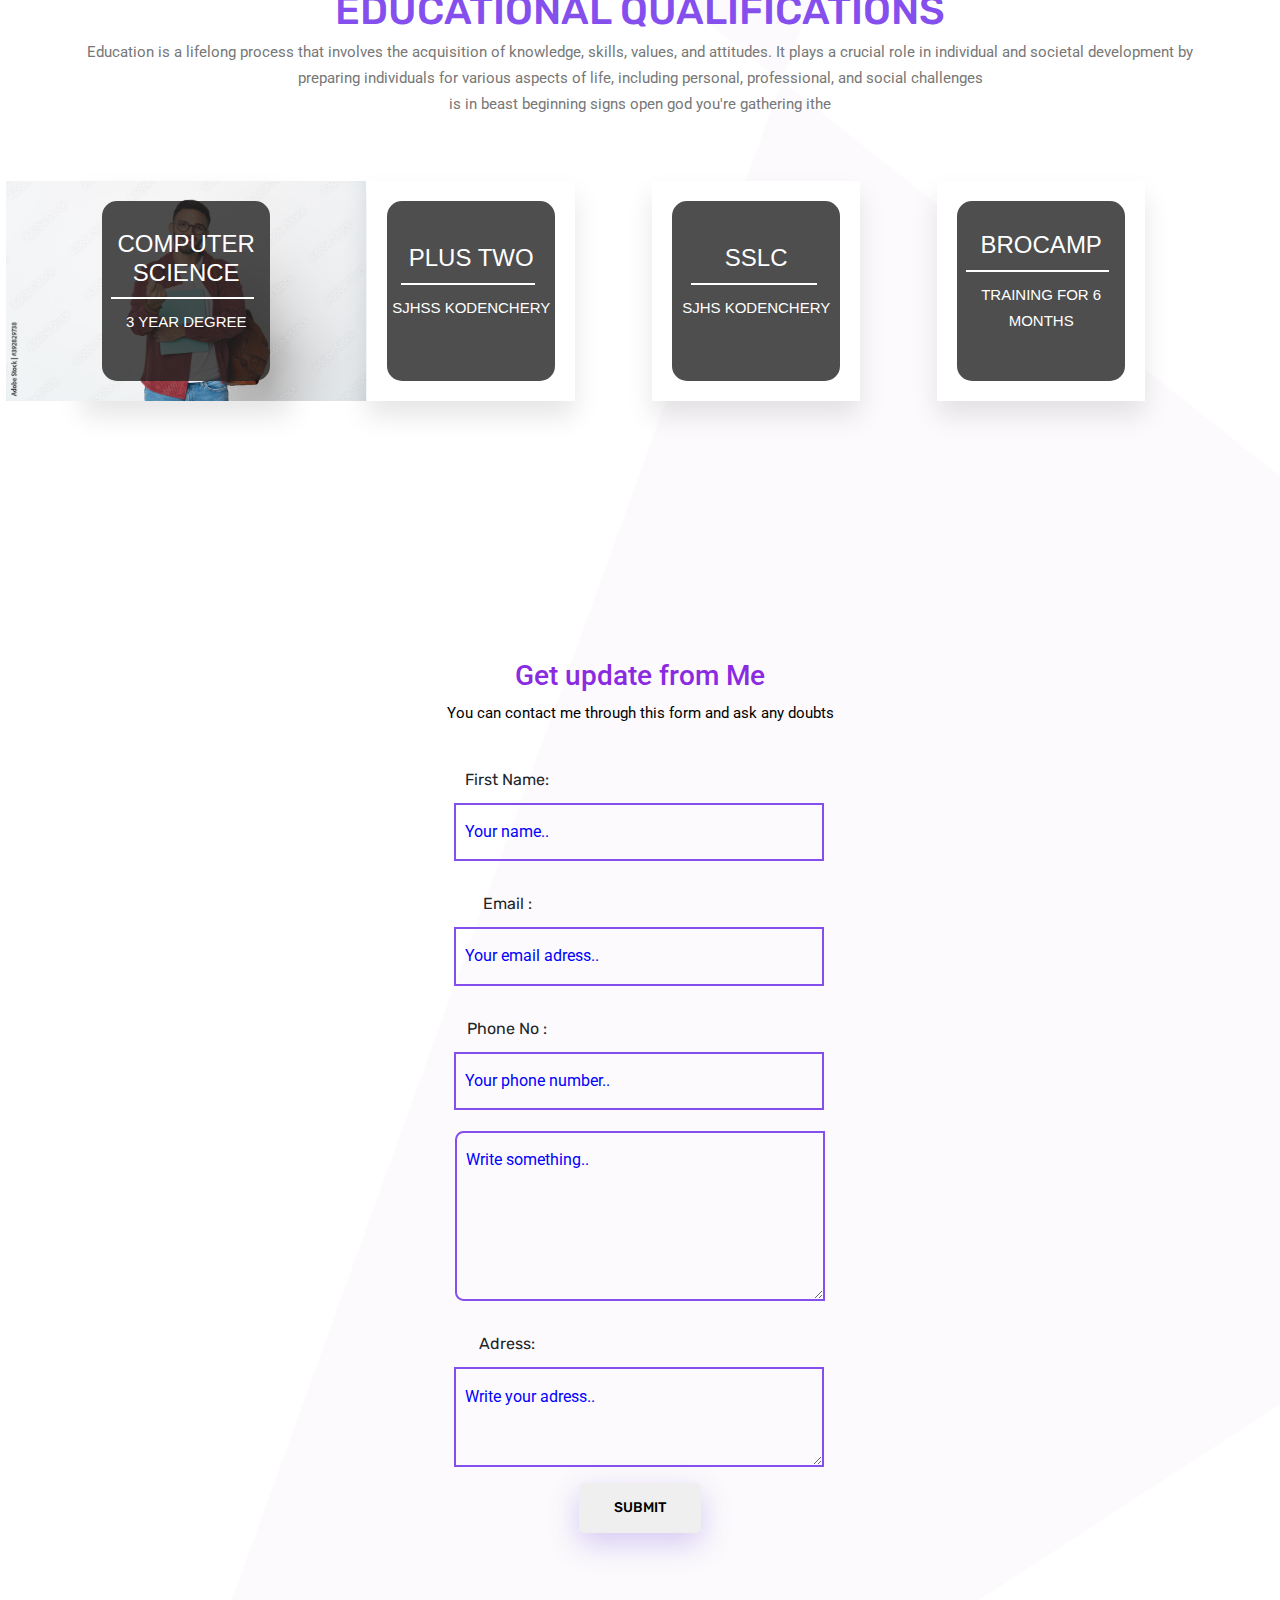
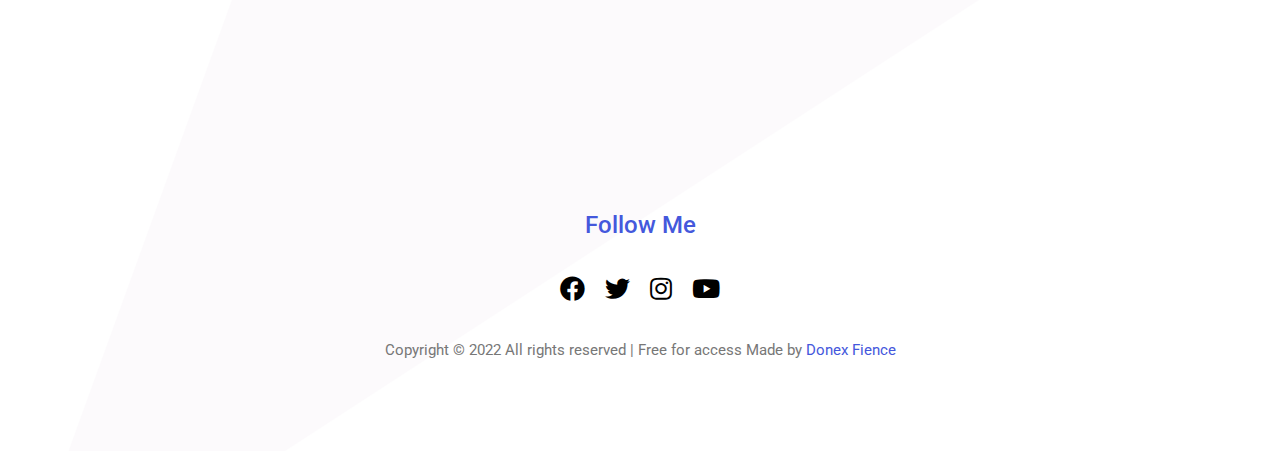
==== commit b6d3693b: "Update mywebsitess.html" ====
--- a/WEEK _2 technical/mywebsitess.html
+++ b/WEEK _2 technical/mywebsitess.html
@@ -394,7 +394,7 @@
                 </div>
                 <div class="col-lg-3 col-sm-6 mb-4">
                     <div class="card rounded-0 border-0 p-0">
-                        <img decoding="async" src="./AdobeStock_61342759_Preview.jpeg" style="width: 360px; height: 220px;">
+                        <img decoding="async" src="./AdobeStock_258061883_Preview.jpeg" style="width: 360px; height: 220px;">
                         <div class="ed_details">
                             <div class="ed_text text-center">
                                 <h5 class="text-white mb-0">SSLC</h5>
@@ -420,7 +420,6 @@
         </div>
     </section>
     <!-- education Section exit -->
-
     <!-- Footer section -->
     <section id="contact" class="footer_wrapper mt-1">
         <div class="container">
@@ -434,30 +433,29 @@
                             <div class="col col-sm-6 col-lg-4">
                                 <div class="input-group">
                                 <label for="fname">First Name: </label>
-                                <input type="text" id="contact-name" name="name" placeholder="Your name.." onkeyup="validateName()">
+                                <input type="text" autocomplete="off" id="contact-name" name="name" placeholder="Your name.." onkeyup="validateName()">
                                 <span id="name-error"></span>
                                 </div>
                                 <div class="input-group">
                                 <label for="lname">Email :</label>
-                                <input type="text" id="contact-email" name="email" placeholder="Your email adress.."onkeyup="validateEmail()">
+                                <input type="text" id="contact-email" autocomplete="off" name="email" placeholder="Your email adress.."onkeyup="validateEmail()">
                                 <span id="Email-error"></span>
                                 </div> 
                                 <div class="input-group">
                                     <label for="contact-phone">Phone No :</label>
-                                    <input type="text" id="contact-phone" name="phone" placeholder="Your phone number.." onkeyup="validatePhone()">
+                                    <input type="text" id="contact-phone" autocomplete="off" name="phone" placeholder="Your phone number.." onkeyup="validatePhone()">
                                     <span id="number-error"></span>
                                 </div>
                                 <div class="input-group">
-                                    <textarea id="contact-message" name="message" placeholder="Write something.." style="height:170px" onkeyup="validateMessage()"></textarea>
+                                    <textarea id="contact-message" autocomplete="off" name="message" placeholder="Write something.." style="height:170px" onkeyup="validateMessage()"></textarea>
                                     <span id="meassage-error"></span>
                                 </div>
                                 <div class="input-group">
                                     <label for="subject">Adress: </label>
-                                    <textarea id="adress" name="contact-adress" placeholder="Write your adress.." style="height:100px"></textarea>
+                                    <textarea id="adress" autocomplete="off" name="contact-adress" placeholder="Write your adress.." style="height:100px"></textarea>
                                     <span id="adress-error"></span>
                                 </div>
-
-                                <input type="submit" id="submit" value="Submit">
+                                <input type="submit"  id="submit" value="Submit" onsubmit="validateForm();">
                             </div>
                             </div>
                         </form>
@@ -499,21 +497,6 @@
     </script>
     <!-- Custom Js Link -->
     <script src="js/main.js"></script>
-    <script>
-        function sendEmail(){
-            Email.send({
-    Host : "smtp.gmail.com",
-    Username : "donexbrocamp@gmail.com",
-    Password : "donexbrocamp2624",
-    To : 'donexbrocamp@gmail.com',
-    From :document.getElementById("email").value,
-    Subject : "new coustomer",
-    Body : "Name: "+document.getElementById("name").value+"<br> Email: "+document.getElementById("email").value+"<br> Number: "+document.getElementById("number").value
-}).then(
-  message => alert(message)
-);
-        }
-    </script>
 </body>
 
 </html>
